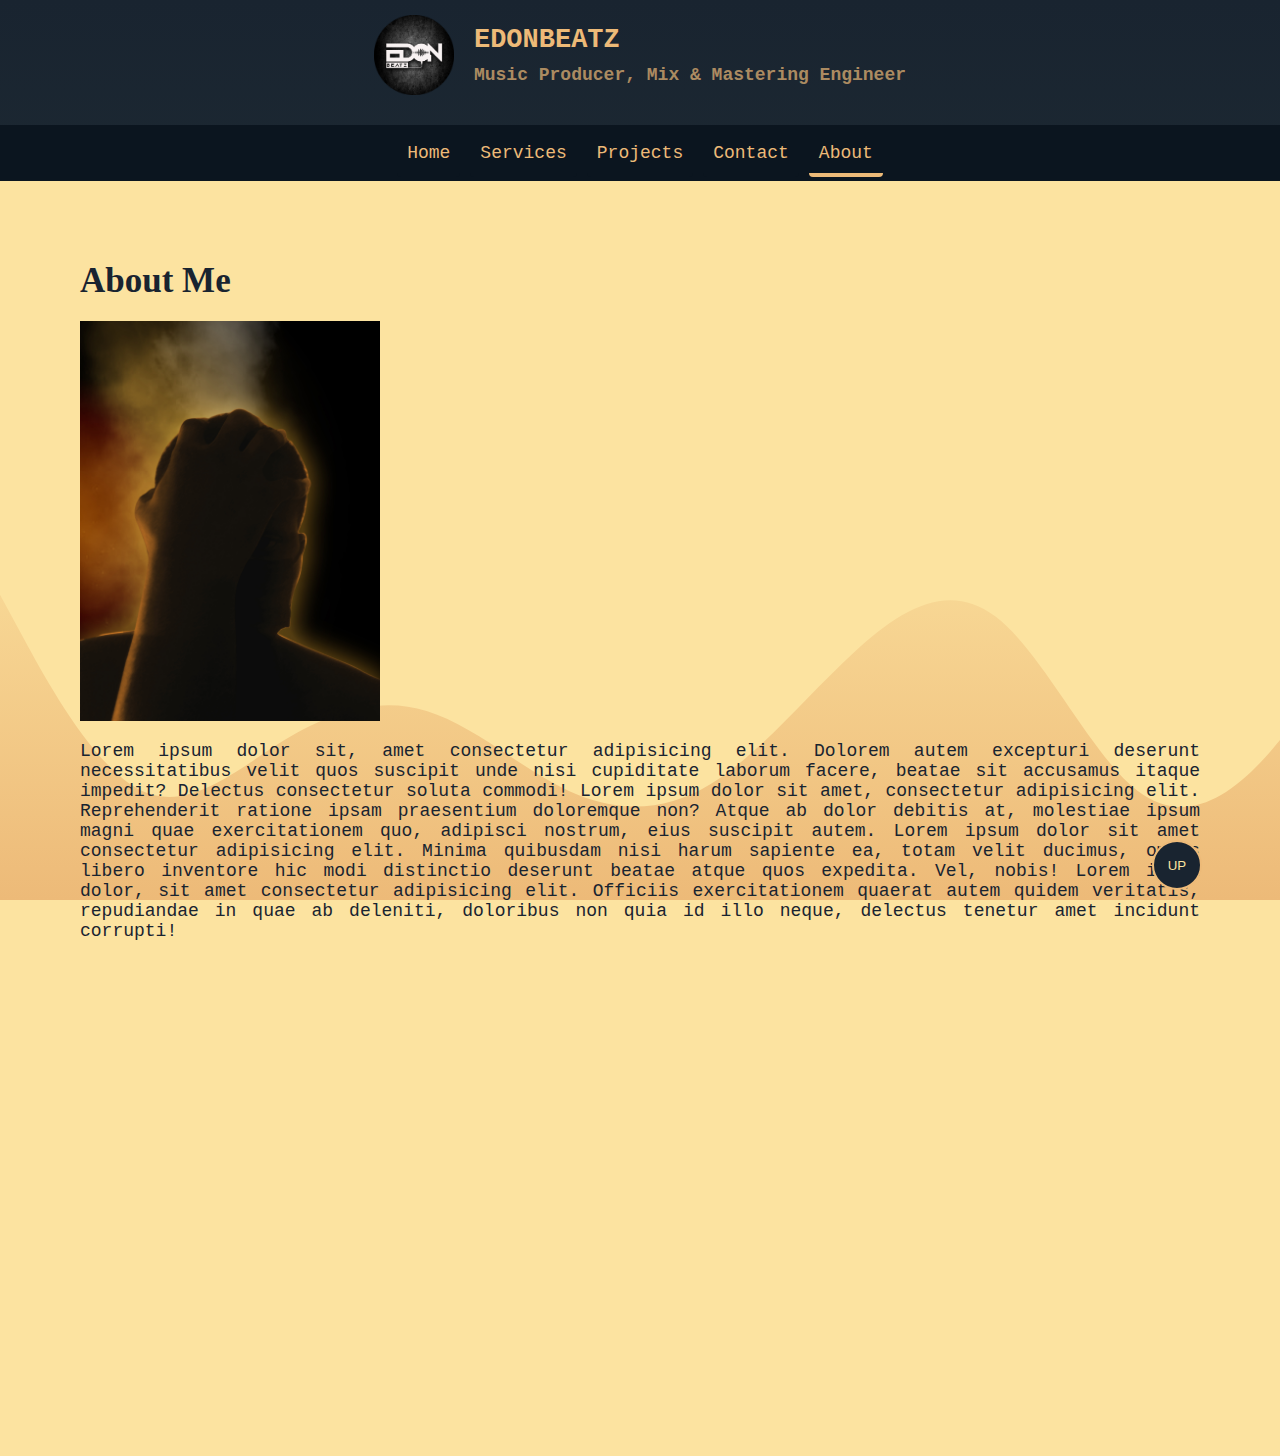
==== about.html @ f5df97a4 "Add files" ====
<!DOCTYPE html>
<html lang="en">
<head>
    <meta charset="UTF-8">
    <meta name="viewport" content="width=device-width, initial-scale=1.0">
    <title>Edonbeatz - About</title>
    <link rel="icon" type="image/x-icon" href="images/logo-edonbeatz.png">
    <link rel="stylesheet" href="style.css">
</head>
<body>
    <div id="wrapper" class="wrapper" >
        <nav class="containerC nav bg-dark" id="nav">
            <div class="containerR logoSect">
                <img src="images/logo-edonbeatz.png" width="80px" alt="Edonbeatz Logo">
                <div class="containerC">
                    <h2>EDONBEATZ</h2>
                    <h4>Music Producer, Mix & Mastering Engineer</h4>
                </div>
            </div>
            <ul class="navbar containerR">
                <li class="navItem"><a href="index.html" class="navLink">Home</a></li>
                <li class="navItem"><a href="services.html" class="navLink">Services</a></li>
                <li class="navItem"><a href="projects.html" class="navLink">Projects</a></li>
                <li class="navItem"><a href="contact.html" class="navLink">Contact</a></li>
                <li class="navItem"><a href="#" class="navLink linkActive">About</a></li>
            </ul>
            <button class="toggle-button" onclick="toggleMenu(this)">
                <div class="bar"></div>
                <div class="bar"></div>
                <div class="bar"></div>
            </button>
        </nav>
        <div class="containeC sect bg-light" id="about-me">
            <h3 class="sectTitle">About Me</h3>
            <img src="images/mm.jpg" alt="Edonbeat's image" width="300">
            <p style="margin-top: 15px; text-align: justify;">Lorem ipsum dolor sit, amet consectetur adipisicing elit. Dolorem autem excepturi deserunt necessitatibus velit quos suscipit unde nisi cupiditate laborum facere, beatae sit accusamus itaque impedit? Delectus consectetur soluta commodi! 
                Lorem ipsum dolor sit amet, consectetur adipisicing elit. Reprehenderit ratione ipsam praesentium doloremque non? Atque ab dolor debitis at, molestiae ipsum magni quae exercitationem quo, adipisci nostrum, eius suscipit autem. Lorem ipsum dolor sit amet consectetur adipisicing elit. Minima quibusdam nisi harum sapiente ea, totam velit ducimus, omnis libero inventore hic modi distinctio deserunt beatae atque quos expedita. Vel, nobis!
                Lorem ipsum dolor, sit amet consectetur adipisicing elit. Officiis exercitationem quaerat autem quidem veritatis, repudiandae in quae ab deleniti, doloribus non quia id illo neque, delectus tenetur amet incidunt corrupti!
            </p>
        </div>
        <footer class="containerC sect bg-dark">
            <div class="containerR gridCont">
                <div class="gridItem containerC">
                    <h2 class="gridItemTitle">About</h2>
                    <p class="gridItemDesc">Lorem ipsum dolor, sit amet consectetur adipisicing elit. Dignissimos nostrum veniam nulla quaerat. Velit, accusantium laborum. Iste quam sit numquam omnis harum ducimus aliquam odio quod. Explicabo culpa optio tenetur?</p>
                </div>
                <div class="gridItem containerC">
                    <h2 class="gridItemTitle">Services</h2>
                    <ul>
                        <li><a href="services.html#services-recording">Recording</a></li>
                        <li><a href="services.html#services-production">Music Production</a></li>
                        <li><a href="services.html#services-mixing">Mixing</a></li>
                        <li><a href="services.html#services-mastering">Mastering</a></li>
                    </ul>
                </div>
            </div>
            <p style="text-align: center; margin-top: 30px;">Developer: <a href="https://www.github.com/khobbi" class="contactLink link-in-dark" style="color: #edba78;" target="_blank">Hayford Edoonu</a></p>
        </footer>
        <button class="btnUp" onclick="document.location.href='#wrapper'">UP</button>
    </div>

    <script src="js.js"></script>

</body>
</html>
---- style.css ----
*{
    margin: 0px;
    padding: 0px;
    box-sizing: border-box;
}
html{
    scroll-behavior: smooth;
}
body{
    font-size: 18px;
    background-color: #fce3a0;
    font-family: 'Courier New', Courier, monospace;
}
.bg-dark{
    background-color: #192430;
    background-image: linear-gradient(#192430, #1c2832);
    color: #edba78;
}
.bg-light{
    background-color: #fce3a0;
    /* background-image: linear-gradient(#fce3a0, #edba78); */
    background-image: url("images/wave-7.svg");
    background-repeat: no-repeat;
    background-position: bottom;
    background-attachment: fixed;
    color: #192430;
}
.wrapper{
    position: relative;
    height: 100vh;
}
.containerR{
    display: flex;
    flex-direction: row;
}
.containerC{
    display: flex;
    flex-direction: column;
}
nav{
    align-items: center;
    justify-content: center;
    padding: 15px 0px 0px 0px;
    /* background-image: url("images/Blank\ YouTube\ Banner\ Template6.jpg");
    background-position: top;
    background-repeat: none;
    
    color: #edba78; */
    /* background-image: linear-gradient(); */
}

.logoSect div{
    justify-content: center;
    gap: 10px;
    margin-left: 20px;
}
.logoSect div h4{
    color: rgba(237, 186, 120,0.7);
}
.navbar{
    background-color: #0b151f;
    margin-top: 30px;
    width: 100%;
    justify-content: center;
    padding: 18px;
}
.navbar li{
    list-style-type: none;
}

.navbar li a{
    text-decoration: none;
    color: #edba78;
    margin: 5px 5px;
    padding: 10px;
    border-bottom: 4px solid #0b151f;
    border-bottom-right-radius: 4px;
    border-bottom-left-radius: 4px;
    transition: all 0.2s;
}
.navItem a:hover{
    cursor: pointer;
    color: #fce3a0;
    border-bottom: 4px solid #fce3a0;
}
.navbar li a.linkActive{
    color: #edba78;
    border-bottom: 4px solid #edba78;
}
.navbar li a.linkActive:hover{
    color: #fce3a0;
    border-bottom: 4px solid #fce3a0;
}

/* Sectioons */
.sect{
    padding: 80px 80px;

/* for the fade in effect */
    opacity: 0;
    transition: opacity 0.5s ease-in;
}
.sectTitle{
    font-family: 'Times New Roman', Times, serif;
    /* text-align: center; */
    font-size: 35px;
    margin-bottom: 20px;
}
.gridCont{
    gap: 10px;
    justify-content: space-evenly;
}
.gridItem{
    align-items: center;
    justify-content: space-between;
    text-align: center;
    gap: 15px;
}
.btnReadMore{
    padding: 10px;
    color: #fce3a0;
    background-color: #192430;
    border: 0px solid #192430;
    border-radius: 40px;
}
.btnReadMore:hover{
    color: #edba78;
    background-color: #192430;
    border: 4px solid #edba78;
    border-radius: 40px;
    transition: all 0.2s;
    cursor: pointer;
}

#projects .gridItem, .gridItemTitleCont{
    border: 1px solid rgba(237, 186, 120,0.7);
    border-radius: 4px;
    padding: 10px;
    text-align: justify;
}
#projects .btnReadMore{
    border: 1px solid rgba(237, 186, 120,0.7);
}
.btnUp{
    padding: 10px;
    height: 50px;
    width: 50px;
    color: #fce3a0;
    background-color: #192430;
    border: 2px solid #edba78;
    border-radius: 50%;
    position: fixed;
    left: 90%;
    bottom: 10px;
}
.btnUp:hover{
    cursor: pointer;
    font-weight: bold;
    color: #edba78;
}
#contact .gridCont{
    flex-wrap: wrap;
    margin: 15px 15px;
}
.contactLink{
    text-decoration: none;
    color: #192430;
    justify-content: center;
    align-items: center;
    gap: 5px;
}
.contactLink:hover{
    font-weight: bold;
}

/* footer */
footer .gridCont{
    gap: 20px;
}
footer .gridItem{
    /* background-color: #fce3a0; */
    justify-content: start;
}
footer ul{
    list-style-type: none;
}
footer ul li{
    padding: 10px;
}
footer ul li a{
    text-decoration: none;
    color: #edba78;
}
footer ul li a:hover{
    font-weight: bold;
    color: #fce3a0;
}

/* Projects */
.projGridCont{
    flex-wrap: wrap;
    gap: 10px;
    height: 300px;
    overflow: default;
    overflow-x: scroll;
    overflow-y: scroll;
    justify-content: space-around;
    align-items: center;
}
.projGridItem{
    width: 25%;
    border: 1px solid;
    border-radius: 4px;
}
.projGridItem a img{
    width: 100%;
    gap: 10px;
    border-radius: 4px;
    transition: transform 0.8s;
}
.projGridItem:hover img{
    /* transform: scale(1.1); */
    transform: rotate(7deg);
}
.projGridItem:active img{
    transform: scale(1.5);
    /* transform: rotate(7deg); */
}
.link-in-dark a{
    color: #edba78;
}

/* Contact */
form{
    width: 50%;
    margin-left: auto;
    margin-right: auto;
    gap: 15px;
    padding: 15px;
    background-color: rgba(25, 36, 48, 0.1);
    border-radius: 8px;
    box-shadow: 0px 0px 10px rgba(25, 36, 48, 0.5);
    backdrop-filter: blur(10px);
}
form input[type="text"], input[type="email"],
input[type="tel"], textarea{
    width: 100%;
    padding: 10px;
    border-radius: 8px;
    font-size: 20px;
    border: 0px solid #192430;
    border-bottom: 2px solid #192430;
    background-color: rgba(252, 227, 160, 0.5);
    outline: none;
    color: #0b151f;
}
form input[type="text"]:focus, input[type="email"]:focus,
input[type="tel"]:focus, textarea:focus{
    background-color: rgba(237, 186, 120, 0.5);
}
textarea{resize: none;}
input[type="submit"]{
    align-self: end;
}

/* TOGGLE BUTTON */
.toggle-button{
    position: absolute;
    top: 0;
    right: 0;
    z-index: 1000;
    background: none;
    border: none;
    cursor: pointer;

    /* hide it by default */
    display: none;
}
.bar{
    display: block;
    width: 25px;
    height: 3px;
    background-color: #edba78;
    margin: 5px auto;
    transition: 0.3s;
}
.toggle-button.active .bar:nth-child(2){
    opacity: 0;
}
.toggle-button.active .bar:nth-child(1),
.toggle-button.active .bar:nth-child(3){
    position: absolute;
    top: 50%;
    transform: translateY(-50%);
}
.toggle-button.active .bar:nth-child(1){
    transform: rotate(45deg);
}
.toggle-button.active .bar:nth-child(3){
    transform: rotate(-45deg);
}

/* phones */
@media screen and (max-width:640px){
    body{
        font-size: 16px;
    }
    nav img{
        width: 50px;
        height: 50px;
    }
    .logoSect{
        flex-direction: column;
        align-items: center;
        text-align: center;
        gap: 10px;
    }
    .navbar{
        margin-top: 10px;
        width: 100%;
        gap: 10px;
        justify-content: center;
        padding: 18px;
        padding-bottom: 0px;
        flex-direction: column;
    }
    .navbar li{
        list-style-type: none;
        text-align: center;
        height: 35px;
    }
    .navbar li a{
        text-decoration: none;
        color: #edba78;
        margin: 5px 5px 0px 5px;
        padding: 5px;
        border-bottom: 4px solid #0b151f;
        border-bottom-right-radius: 4px;
        border-bottom-left-radius: 4px;
        transition: all 0.2s;
    }
    .toggle-button{
        display: block;
    }
    /* navbar toggling */
    .navbar{
        display: none;
    }
    .navbar.active {
        display: flex;
        max-height: 500px;
    }
    .sect{
        padding: 20px 20px;
    }
    .sectTitle{
        font-size: 30px;
        margin-bottom: 15px;
    }
    .gridCont{
        flex-direction: column;
    }
    .gridItemDesc{
        text-align: justify;
    }
    .gridItem{
        margin-bottom: 20px;
    }
    #services .gridItem{
        border-bottom: 1px solid;
        padding-bottom: 8px;
    }
    #contact .gridCont{
        flex-direction: row;
        justify-content: start;
    }
    .service-img{
        width: 100%;
    }
    .projGridCont{
        justify-content: start;
    }
    .projGridItem{
        width: 25%;
        border: 1px solid;
        border-radius: 4px;
    }
    .btnUp{
        padding: 10px;
        height: 50px;
        width: 50px;
        left: 85%;
        bottom: 10px;
    }

    #about-me img{
        width: 100%;
    }
    form{
        width: 100%;
    }
}
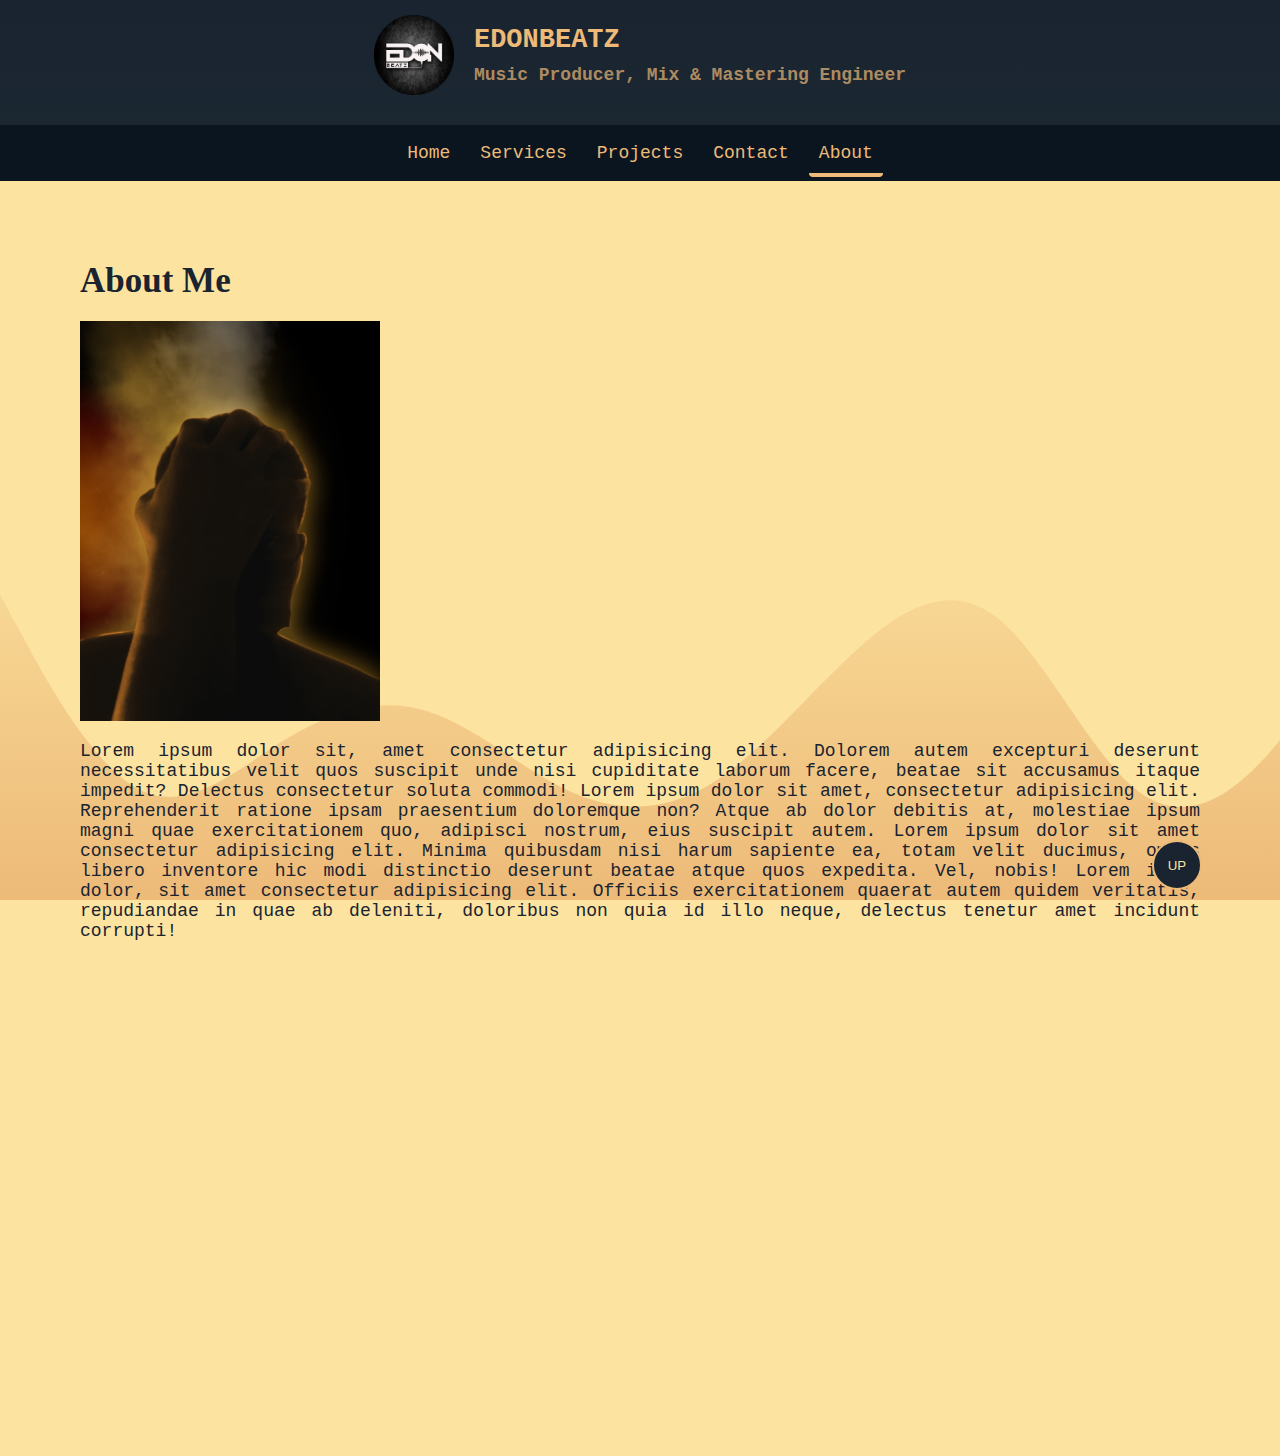
==== commit 487239b7: "add files via upload" ====
--- a/about.html
+++ b/about.html
@@ -22,7 +22,7 @@
                 <li class="navItem"><a href="services.html" class="navLink">Services</a></li>
                 <li class="navItem"><a href="projects.html" class="navLink">Projects</a></li>
                 <li class="navItem"><a href="contact.html" class="navLink">Contact</a></li>
-                <li class="navItem"><a href="#" class="navLink linkActive">About</a></li>
+                <li class="navItem"><a href="about.html" class="navLink linkActive">About</a></li>
             </ul>
             <button class="toggle-button" onclick="toggleMenu(this)">
                 <div class="bar"></div>
--- a/style.css
+++ b/style.css
@@ -266,8 +266,8 @@
 /* TOGGLE BUTTON */
 .toggle-button{
     position: absolute;
-    top: 0;
-    right: 0;
+    top: 1em;
+    right: 1em;
     z-index: 1000;
     background: none;
     border: none;
@@ -399,4 +399,4 @@
     form{
         width: 100%;
     }
-}+}
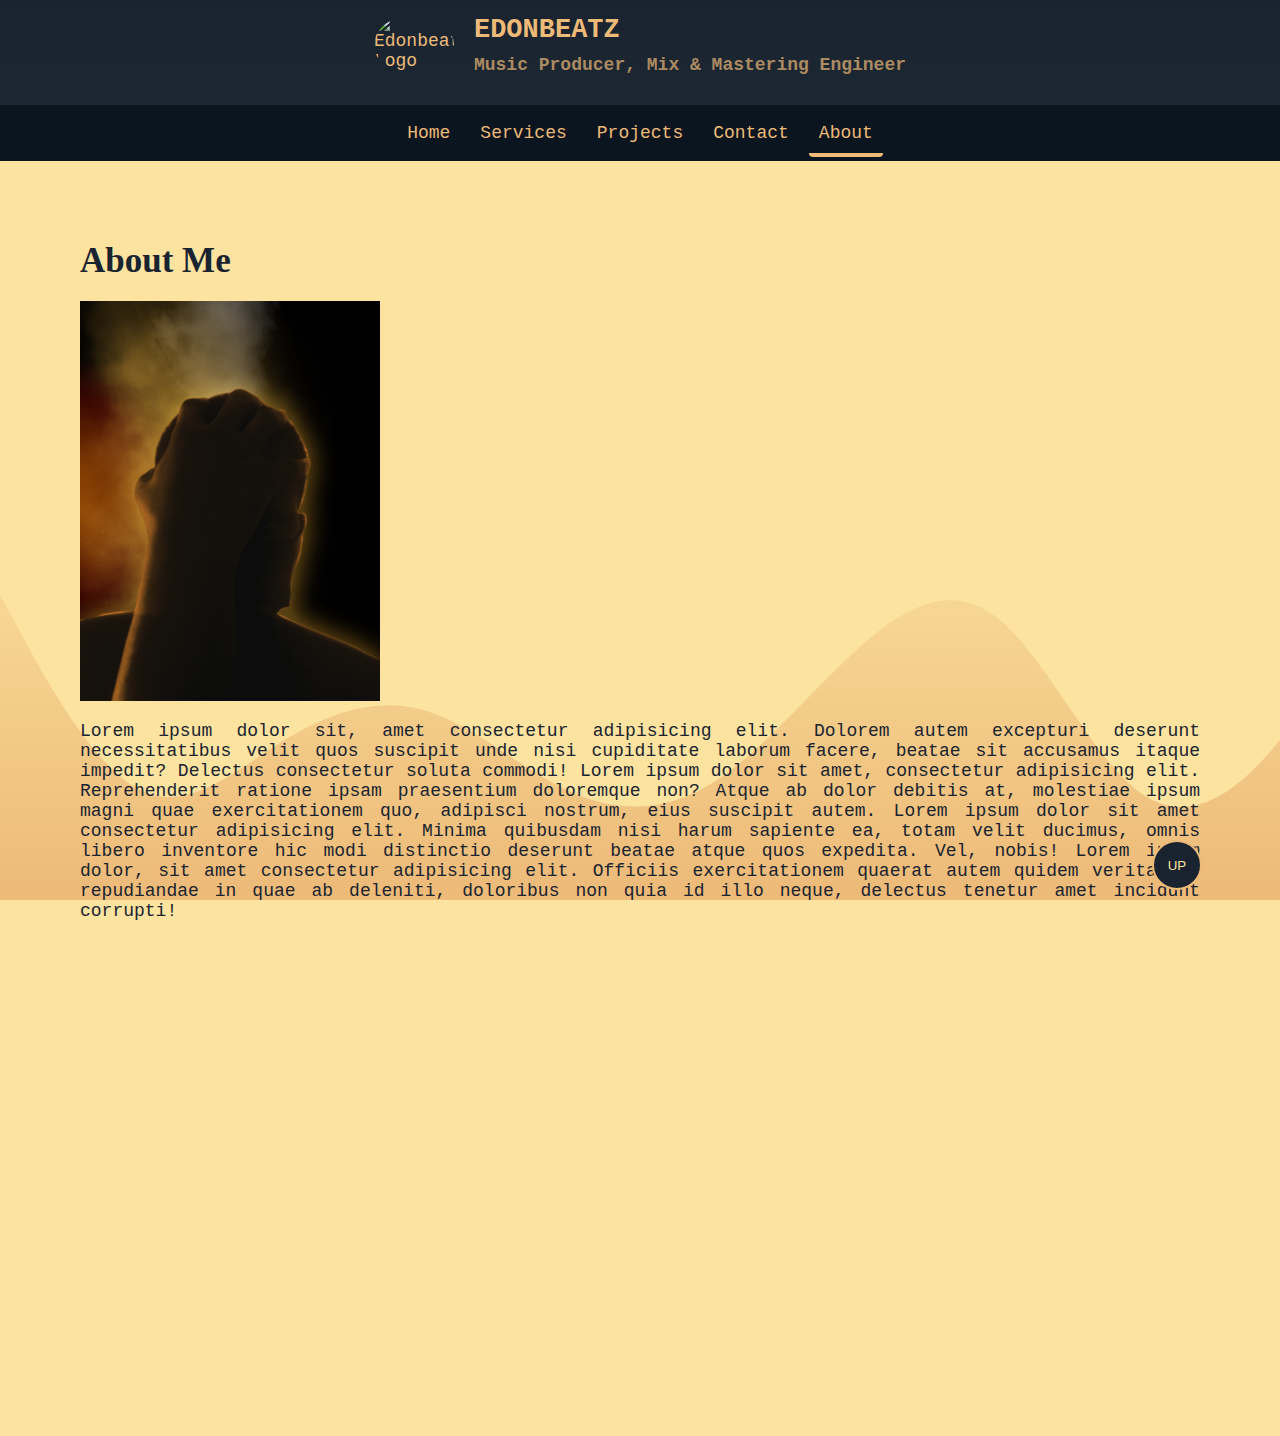
==== commit c31ab63a: "Add files via upload" ====
--- a/about.html
+++ b/about.html
@@ -11,7 +11,7 @@
     <div id="wrapper" class="wrapper" >
         <nav class="containerC nav bg-dark" id="nav">
             <div class="containerR logoSect">
-                <img src="images/logo-edonbeatz.png" width="80px" alt="Edonbeatz Logo">
+                <img class="me" src="images/me.png" width="80px" alt="Edonbeatz Logo">
                 <div class="containerC">
                     <h2>EDONBEATZ</h2>
                     <h4>Music Producer, Mix & Mastering Engineer</h4>
@@ -42,7 +42,7 @@
             <div class="containerR gridCont">
                 <div class="gridItem containerC">
                     <h2 class="gridItemTitle">About</h2>
-                    <p class="gridItemDesc">Lorem ipsum dolor, sit amet consectetur adipisicing elit. Dignissimos nostrum veniam nulla quaerat. Velit, accusantium laborum. Iste quam sit numquam omnis harum ducimus aliquam odio quod. Explicabo culpa optio tenetur?</p>
+                    <p class="gridItemDesc">Discover the story behind my passion for music and sound in general. From humble beginnings to a thriving studio, I've dedicated myself to creating exceptional sound experiences for my clients. Learn more about the journey and how the magic happens!</p>
                 </div>
                 <div class="gridItem containerC">
                     <h2 class="gridItemTitle">Services</h2>
--- a/style.css
+++ b/style.css
@@ -48,7 +48,9 @@
     color: #edba78; */
     /* background-image: linear-gradient(); */
 }
-
+.me{
+    border-radius: 50%;
+}
 .logoSect div{
     justify-content: center;
     gap: 10px;
@@ -113,7 +115,7 @@
 .gridItem{
     align-items: center;
     justify-content: space-between;
-    text-align: center;
+    /* text-align: center; */
     gap: 15px;
 }
 .btnReadMore{
@@ -136,7 +138,7 @@
     border: 1px solid rgba(237, 186, 120,0.7);
     border-radius: 4px;
     padding: 10px;
-    text-align: justify;
+    /* text-align: justify; */
 }
 #projects .btnReadMore{
     border: 1px solid rgba(237, 186, 120,0.7);
@@ -306,8 +308,8 @@
         font-size: 16px;
     }
     nav img{
-        width: 50px;
-        height: 50px;
+        width: 60px;
+        height: 60px;
     }
     .logoSect{
         flex-direction: column;
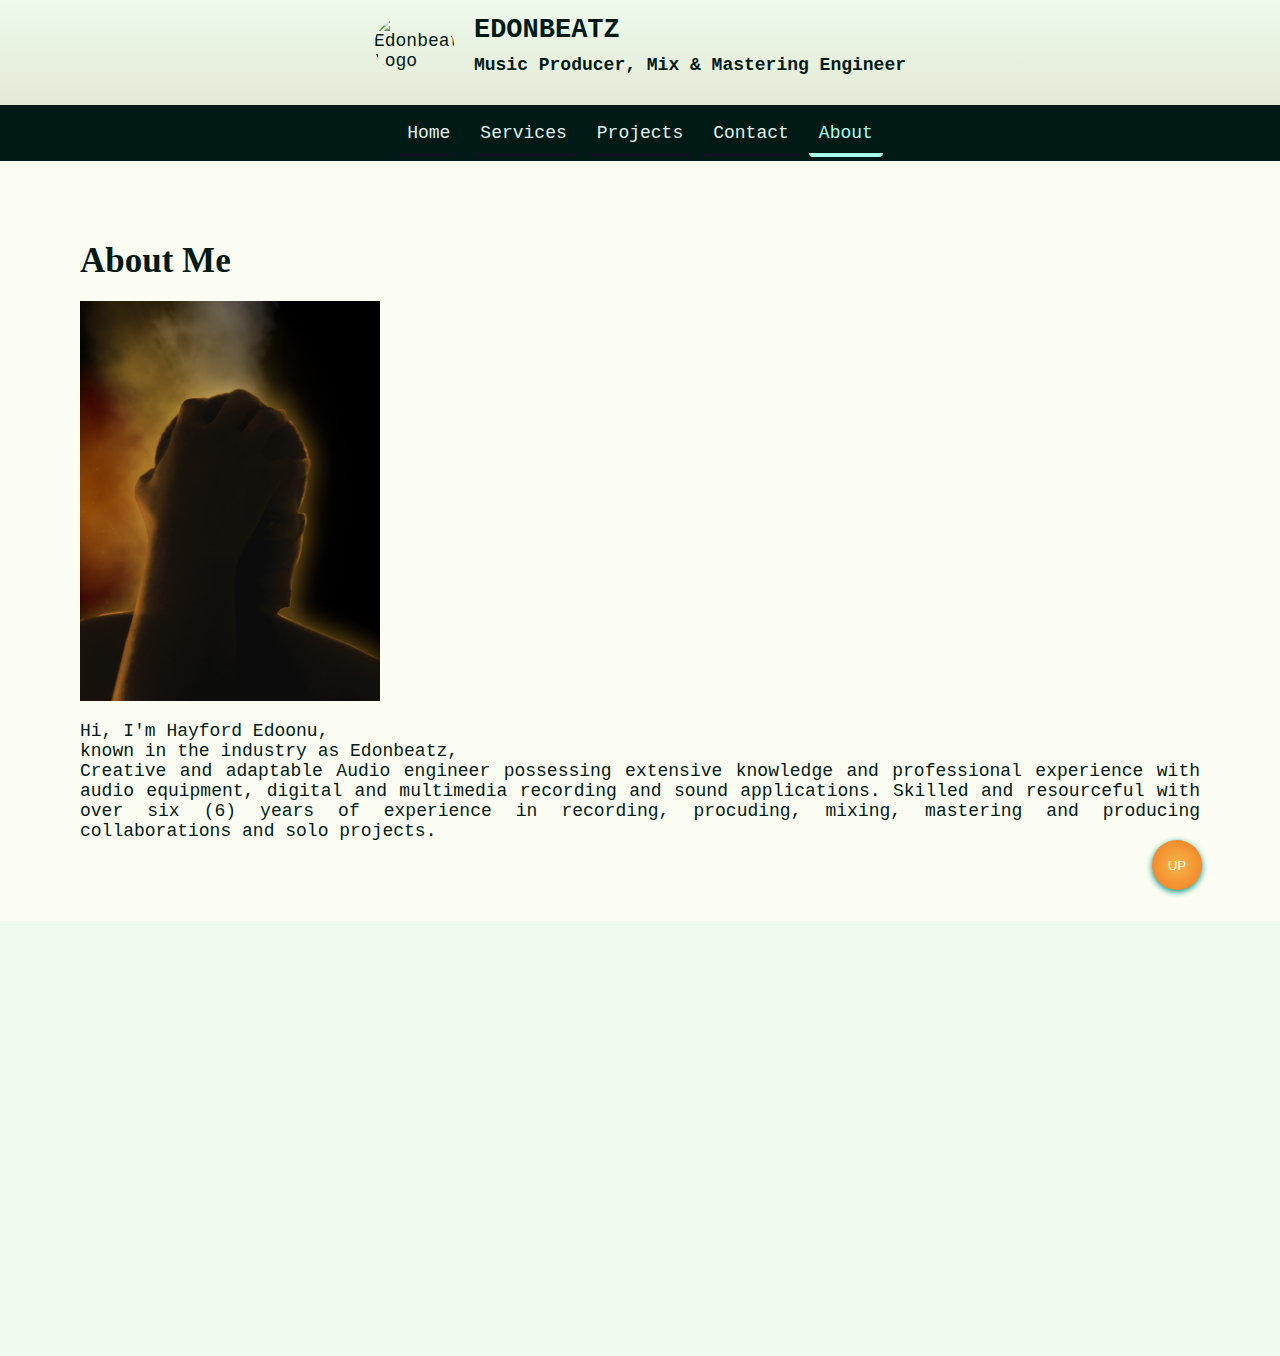
==== commit adb6084e: "Add files via upload" ====
--- a/about.html
+++ b/about.html
@@ -4,14 +4,14 @@
     <meta charset="UTF-8">
     <meta name="viewport" content="width=device-width, initial-scale=1.0">
     <title>Edonbeatz - About</title>
-    <link rel="icon" type="image/x-icon" href="images/logo-edonbeatz.png">
+    <link rel="icon" type="image/x-icon" href="images/logo-edonbeatz.webp">
     <link rel="stylesheet" href="style.css">
 </head>
 <body>
     <div id="wrapper" class="wrapper" >
         <nav class="containerC nav bg-dark" id="nav">
             <div class="containerR logoSect">
-                <img class="me" src="images/me.png" width="80px" alt="Edonbeatz Logo">
+                <img class="me" src="images/me.webp" width="80px" alt="Edonbeatz Logo">
                 <div class="containerC">
                     <h2>EDONBEATZ</h2>
                     <h4>Music Producer, Mix & Mastering Engineer</h4>
@@ -33,12 +33,15 @@
         <div class="containeC sect bg-light" id="about-me">
             <h3 class="sectTitle">About Me</h3>
             <img src="images/mm.jpg" alt="Edonbeat's image" width="300">
-            <p style="margin-top: 15px; text-align: justify;">Lorem ipsum dolor sit, amet consectetur adipisicing elit. Dolorem autem excepturi deserunt necessitatibus velit quos suscipit unde nisi cupiditate laborum facere, beatae sit accusamus itaque impedit? Delectus consectetur soluta commodi! 
-                Lorem ipsum dolor sit amet, consectetur adipisicing elit. Reprehenderit ratione ipsam praesentium doloremque non? Atque ab dolor debitis at, molestiae ipsum magni quae exercitationem quo, adipisci nostrum, eius suscipit autem. Lorem ipsum dolor sit amet consectetur adipisicing elit. Minima quibusdam nisi harum sapiente ea, totam velit ducimus, omnis libero inventore hic modi distinctio deserunt beatae atque quos expedita. Vel, nobis!
-                Lorem ipsum dolor, sit amet consectetur adipisicing elit. Officiis exercitationem quaerat autem quidem veritatis, repudiandae in quae ab deleniti, doloribus non quia id illo neque, delectus tenetur amet incidunt corrupti!
+            <p style="margin-top: 15px; text-align: justify;">Hi, I'm Hayford Edoonu, <br>known in the industry as Edonbeatz, <br>
+                Creative and adaptable Audio engineer possessing extensive
+                knowledge and professional experience with audio equipment,
+                digital and multimedia recording and sound applications. Skilled and
+                resourceful with over six (6) years of experience in recording, procuding, mixing, mastering and
+                producing collaborations and solo projects.
             </p>
         </div>
-        <footer class="containerC sect bg-dark">
+        <footer class="containerC sect footerColors" >
             <div class="containerR gridCont">
                 <div class="gridItem containerC">
                     <h2 class="gridItemTitle">About</h2>
@@ -54,7 +57,7 @@
                     </ul>
                 </div>
             </div>
-            <p style="text-align: center; margin-top: 30px;">Developer: <a href="https://www.github.com/khobbi" class="contactLink link-in-dark" style="color: #edba78;" target="_blank">Hayford Edoonu</a></p>
+            <p style="text-align: center; margin-top: 30px;">Developer: <a href="https://www.github.com/khobbi" class="contactLink link-in-dark" style="color: #E0F2F1;" target="_blank">Hayford Edoonu</a></p>
         </footer>
         <button class="btnUp" onclick="document.location.href='#wrapper'">UP</button>
     </div>
--- a/style.css
+++ b/style.css
@@ -8,22 +8,22 @@
 }
 body{
     font-size: 18px;
-    background-color: #fce3a0;
+    background-color: #EEFAEB;
     font-family: 'Courier New', Courier, monospace;
 }
 .bg-dark{
-    background-color: #192430;
-    background-image: linear-gradient(#192430, #1c2832);
-    color: #edba78;
+    /* background-color: #E0F2F1; */
+    background-image: linear-gradient(#EEFAEB, #DEE1CB);
+    color: #001a15;
 }
 .bg-light{
-    background-color: #fce3a0;
-    /* background-image: linear-gradient(#fce3a0, #edba78); */
-    background-image: url("images/wave-7.svg");
+    background-color: #FCFDF2;
+    /* background-image: linear-gradient(#EEFAEB, #DEE1CB); */
+    /* background-image: url("images/wave-7.svg"); */
     background-repeat: no-repeat;
     background-position: bottom;
-    background-attachment: fixed;
-    color: #192430;
+    background-attachment: scroll;
+    color: #001a15;
 }
 .wrapper{
     position: relative;
@@ -41,6 +41,7 @@
     align-items: center;
     justify-content: center;
     padding: 15px 0px 0px 0px;
+    /* box-shadow: 5px 5px 5px black; */
     /* background-image: url("images/Blank\ YouTube\ Banner\ Template6.jpg");
     background-position: top;
     background-repeat: none;
@@ -57,10 +58,10 @@
     margin-left: 20px;
 }
 .logoSect div h4{
-    color: rgba(237, 186, 120,0.7);
+    color: #001a15;
 }
 .navbar{
-    background-color: #0b151f;
+    background-color: #001a15;
     margin-top: 30px;
     width: 100%;
     justify-content: center;
@@ -72,7 +73,7 @@
 
 .navbar li a{
     text-decoration: none;
-    color: #edba78;
+    color: #E0F2F1;
     margin: 5px 5px;
     padding: 10px;
     border-bottom: 4px solid #0b151f;
@@ -82,16 +83,16 @@
 }
 .navItem a:hover{
     cursor: pointer;
-    color: #fce3a0;
-    border-bottom: 4px solid #fce3a0;
+    color: #A7FFEB;
+    border-bottom: 4px solid #A7FFEB;
 }
 .navbar li a.linkActive{
-    color: #edba78;
-    border-bottom: 4px solid #edba78;
+    color: #A7FFEB;
+    border-bottom: 4px solid #A7FFEB;
 }
 .navbar li a.linkActive:hover{
-    color: #fce3a0;
-    border-bottom: 4px solid #fce3a0;
+    color: #E0F2F1;
+    border-bottom: 4px solid #E0F2F1;
 }
 
 /* Sectioons */
@@ -120,36 +121,42 @@
 }
 .btnReadMore{
     padding: 10px;
-    color: #fce3a0;
-    background-color: #192430;
-    border: 0px solid #192430;
-    border-radius: 40px;
-}
-.btnReadMore:hover{
-    color: #edba78;
-    background-color: #192430;
-    border: 4px solid #edba78;
+    color: #EEFAEB;
+    background-image: linear-gradient(#F6B74A, #F3781F);
+    /* background-color: #009688; */
+    border: 0px solid #009688;
     border-radius: 40px;
     transition: all 0.2s;
+}
+.btnReadMore:hover{
+    background-image: linear-gradient(#F3781F, #F6B74A, #F3781F);
+    border-radius: 40px;
     cursor: pointer;
-}
-
-#projects .gridItem, .gridItemTitleCont{
-    border: 1px solid rgba(237, 186, 120,0.7);
-    border-radius: 4px;
+    color: #001a15;
+}
+
+#projects .gridItem{
+    background-image: linear-gradient(#02A2A6, #0B767E, #03515E);
+    border: 2px solid #FCFDF2;
+    border-radius: 20px;
+    color: #c8fff8;
     padding: 10px;
     /* text-align: justify; */
 }
+.gridItemTitle{
+    color: #FCFDF2;
+}
 #projects .btnReadMore{
-    border: 1px solid rgba(237, 186, 120,0.7);
+    border: 0px solid rgba(0, 26, 21, 0.5);
 }
 .btnUp{
     padding: 10px;
     height: 50px;
     width: 50px;
-    color: #fce3a0;
-    background-color: #192430;
-    border: 2px solid #edba78;
+    color: #FCFDF2;
+    background-image: radial-gradient(#F6B74A, #F3781F);
+    border: 0px solid #A7FFEB;
+    box-shadow: 0px 2px 6px #009688;
     border-radius: 50%;
     position: fixed;
     left: 90%;
@@ -158,7 +165,8 @@
 .btnUp:hover{
     cursor: pointer;
     font-weight: bold;
-    color: #edba78;
+    background-image: radial-gradient(#F6B74A, #F3781F);
+    color: #001a15;
 }
 #contact .gridCont{
     flex-wrap: wrap;
@@ -166,7 +174,7 @@
 }
 .contactLink{
     text-decoration: none;
-    color: #192430;
+    color: #001a15;
     justify-content: center;
     align-items: center;
     gap: 5px;
@@ -176,6 +184,10 @@
 }
 
 /* footer */
+footer{
+    color: #E0F2F1;
+    background-color: #001a15;
+}
 footer .gridCont{
     gap: 20px;
 }
@@ -191,11 +203,11 @@
 }
 footer ul li a{
     text-decoration: none;
-    color: #edba78;
+    color: #E0F2F1;
 }
 footer ul li a:hover{
     font-weight: bold;
-    color: #fce3a0;
+    color: #A7FFEB;
 }
 
 /* Projects */
@@ -212,12 +224,12 @@
 .projGridItem{
     width: 25%;
     border: 1px solid;
-    border-radius: 4px;
+    border-radius: 10px;
 }
 .projGridItem a img{
     width: 100%;
     gap: 10px;
-    border-radius: 4px;
+    border-radius: 10px;
     transition: transform 0.8s;
 }
 .projGridItem:hover img{
@@ -229,7 +241,7 @@
     /* transform: rotate(7deg); */
 }
 .link-in-dark a{
-    color: #edba78;
+    color: #001a15;
 }
 
 /* Contact */
@@ -239,9 +251,9 @@
     margin-right: auto;
     gap: 15px;
     padding: 15px;
-    background-color: rgba(25, 36, 48, 0.1);
+    background-color: rgba(25, 47, 48, 0.1);
     border-radius: 8px;
-    box-shadow: 0px 0px 10px rgba(25, 36, 48, 0.5);
+    box-shadow: 0px 0px 10px rgba(25, 48, 47, 0.5);
     backdrop-filter: blur(10px);
 }
 form input[type="text"], input[type="email"],
@@ -250,15 +262,15 @@
     padding: 10px;
     border-radius: 8px;
     font-size: 20px;
-    border: 0px solid #192430;
-    border-bottom: 2px solid #192430;
-    background-color: rgba(252, 227, 160, 0.5);
+    border: 0px solid #001a15;
+    border-bottom: 2px solid #001a15;
+    background-color: rgba(255, 248, 230, 0.5);
     outline: none;
     color: #0b151f;
 }
 form input[type="text"]:focus, input[type="email"]:focus,
 input[type="tel"]:focus, textarea:focus{
-    background-color: rgba(237, 186, 120, 0.5);
+    background-color: rgba(255, 217, 168, 0.5);
 }
 textarea{resize: none;}
 input[type="submit"]{
@@ -282,7 +294,7 @@
     display: block;
     width: 25px;
     height: 3px;
-    background-color: #edba78;
+    background-color: #F6B74A;
     margin: 5px auto;
     transition: 0.3s;
 }
@@ -333,7 +345,7 @@
     }
     .navbar li a{
         text-decoration: none;
-        color: #edba78;
+        color: #E0F2F1;
         margin: 5px 5px 0px 5px;
         padding: 5px;
         border-bottom: 4px solid #0b151f;
